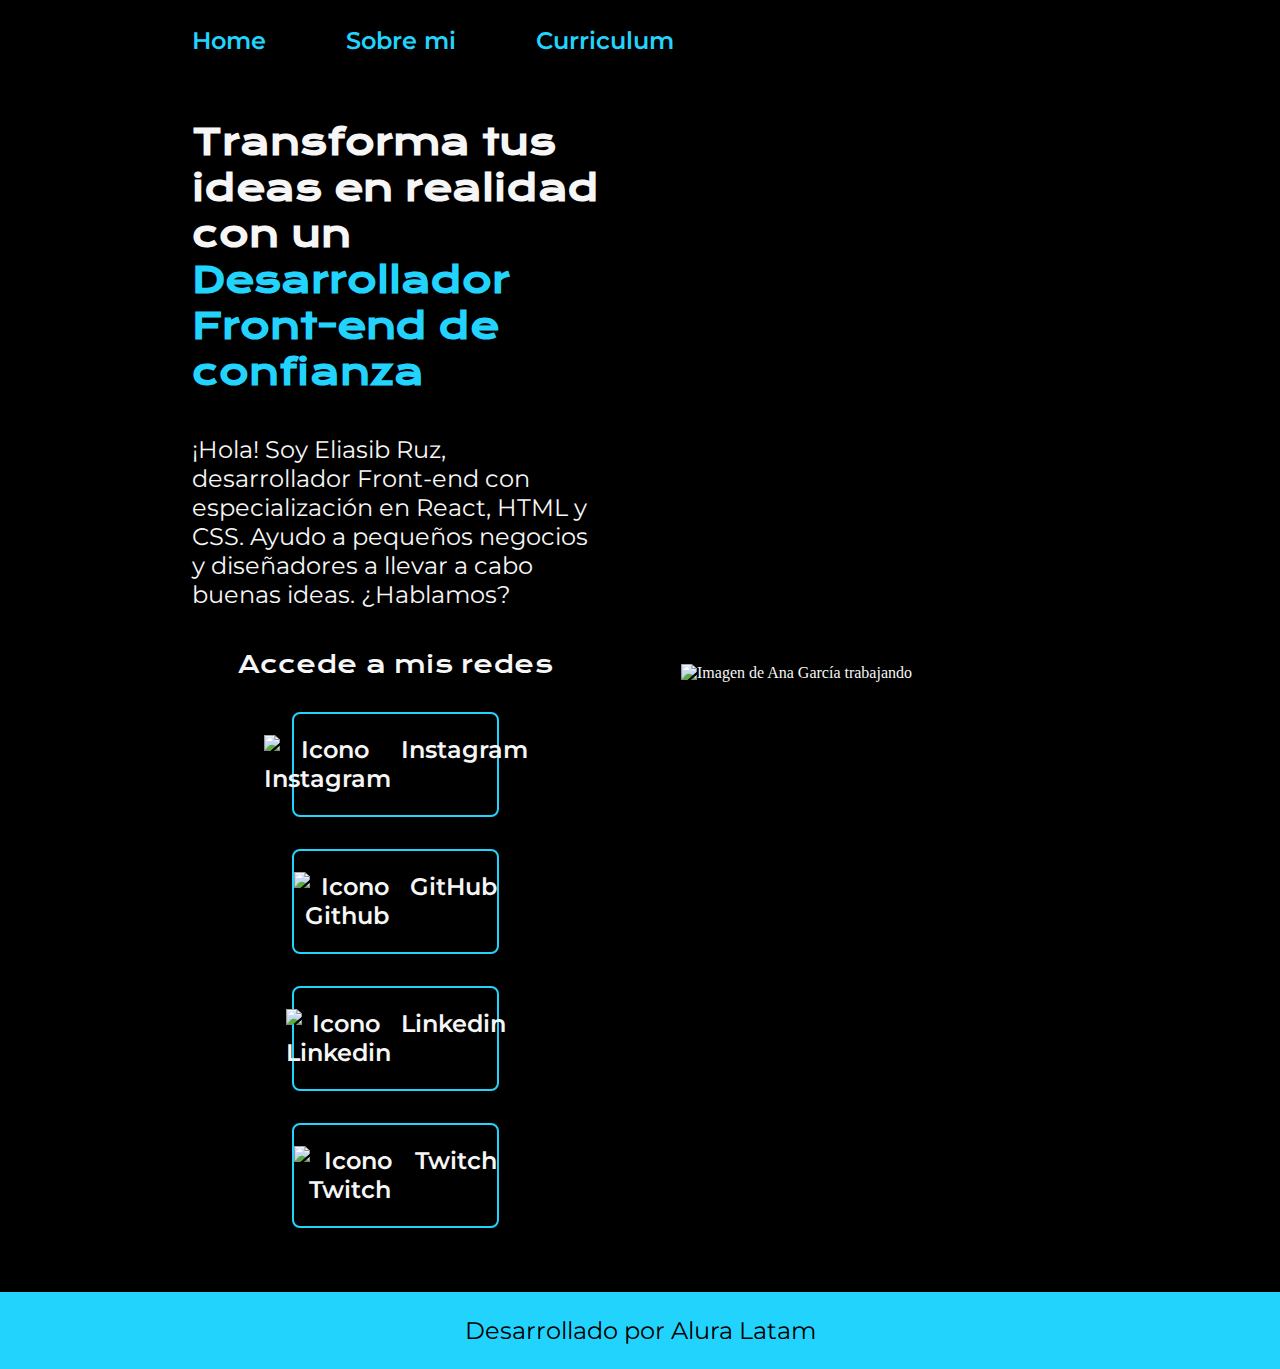
==== index.html @ 2715e3dd "Creando el proyecto" ====
<!DOCTYPE html>
<html lang="es">
<head>
    <meta charset="UTF-8">
    <meta name="viewport" content="width=device-width, initial-scale=1.0">
    <title>Portafolio de Eliasib</title>
    <link rel="stylesheet" href="./styles/style.css">
</head>
<body>
    <header class="header">
        <nav class="header__menu">
            <a class="header__menu__link" href="index.html">Home</a>
            <a class="header__menu__link" href="about.html">Sobre mi</a>
            <a class="header__menu__link" href="curriculum.html">Curriculum</a>
        </nav>
    </header>
    <main class="presentacion">
        <section class="presentacion__contenido">

            <h1 class="presentacion__contenido__titulo">Transforma tus ideas en realidad con un <strong class="titulo-destaque">Desarrollador Front-end de confianza</strong></h1>

                <p class="presentacion__contenido__texto">¡Hola! Soy Eliasib Ruz, desarrollador Front-end con especialización en React, HTML y CSS.
                Ayudo a pequeños negocios y diseñadores a llevar a cabo buenas ideas. ¿Hablamos?
                </p>
                <div class="presentacion__enlaces">
                    <h2 class="presentacion__enlaces__subtitulo">Accede a mis redes </h2>
                    <a class="presentacion__enlaces__link" href="https://www.instagram.com"><img src="/Portafolio/assets/instagram.png" alt="Icono Instagram">Instagram</a>
                    <a class="presentacion__enlaces__link" href="https://github.com"><img src="/Portafolio/assets/github.png" alt="Icono Github">GitHub</a>
                    <a class="presentacion__enlaces__link" href="https://linkedin.com"><img src="/Portafolio/assets/linkedin.png" alt="Icono Linkedin">Linkedin</a>
                    <a class="presentacion__enlaces__link" href="https://twitch.com"><img src="/Portafolio/assets/twitch.png" alt="Icono Twitch">Twitch</a>
                </div>
                

        </section>
        <img class="presentacion__imagen" src="/Portafolio/assets/Imagem.png" alt="Imagen de Ana García trabajando">
        
    </main>
    <footer class="footer">
        <p>Desarrollado por Alura Latam</p>
    </footer>
</body>
</html>
---- styles/style.css ----
@import url('https://fonts.googleapis.com/css2?family=Krona+One&family=Montserrat:wght@400;600&display=swap');

:root{
    --color-primario:#000000;
    --color-segundario: #F6F6F6;
    --color-terciario: #22D4FD;
    --color-hover: #272727;

    --fuente-montserrat: 'Montserrat', sans-serif;
    --fuente-krona: 'Krona One', sans-serif;    

}

* {
    padding: 0;
    margin: 0;
}

body{
    box-sizing: border-box;
    background-color: var(--color-primario);
    color: var(--color-segundario);
}

.header{
  padding: 2% 0% 0% 15%;  
}

.header__menu{
    display: flex;
    gap: 80px;
}

.header__menu__link{
    font-family: var(--fuente-montserrat);
    font-size: 1.5rem;
    font-weight: 600;
    color: var(--color-terciario);
    text-decoration: none;
}


.presentacion {
    padding: 5% 15%;
    display: flex;
    align-items: center;
    justify-content: space-between;
    gap: 82px;
}

.presentacion__contenido{
    width: 50%;
    display: flex;
    flex-direction: column;
    gap: 40px;
}

.presentacion__contenido__titulo{
    font-size: 2.25rem;
    font-family: var(--fuente-krona);
}

.titulo-destaque {
    color: var(--color-terciario);
}

.presentacion__contenido__texto{
    font-size: 1.5rem;
    font-family: var(--fuente-montserrat);
}

.presentacion__enlaces{
    display: flex;
    flex-direction: column;
    justify-content: space-between;
    align-items: center;
    gap: 32px;
}

.presentacion__enlaces__subtitulo{
    font-family: var(--fuente-krona);
    font-weight: 400;
    font-size: 1.5rem;
}

.presentacion__enlaces__link{
    border: 2px solid var(--color-terciario);
    width: 50%;
    text-align: center;
    border-radius: 8px;
    font-size: 1.5rem;
    font-weight: 600;
    padding: 21.5px 0;
    text-decoration: none;
    color: var(--color-segundario);
    font-family: var(--fuente-montserrat);
    display: flex;
    justify-content: center;
    gap: 10px;

}

.presentacion__enlaces__link:hover{
    background-color: var(--color-hover);
}

.footer{
    background-color: var(--color-terciario);
    padding: 24px;
    display: flex;
    justify-content: center;
    font-family: var(--fuente-montserrat);
    font-size: 1.5rem;
    color: var(--color-primario);
    font-weight: 400;
}

.presentacion__contenido__texto a{
    text-decoration: none;
    color: var(--color-terciario);
}

.presentacion__imagen{
    width: 50%;
}

@media (max-width: 1200px){
    .header{
        padding: 10%;
    }

    .header__menu{
        justify-content: center;
        gap: 25px;
    }

    .presentacion{
        flex-direction: column-reverse;
        padding: 5%;
    }

    .presentacion__contenido{
        width: auto;
    }
    
}
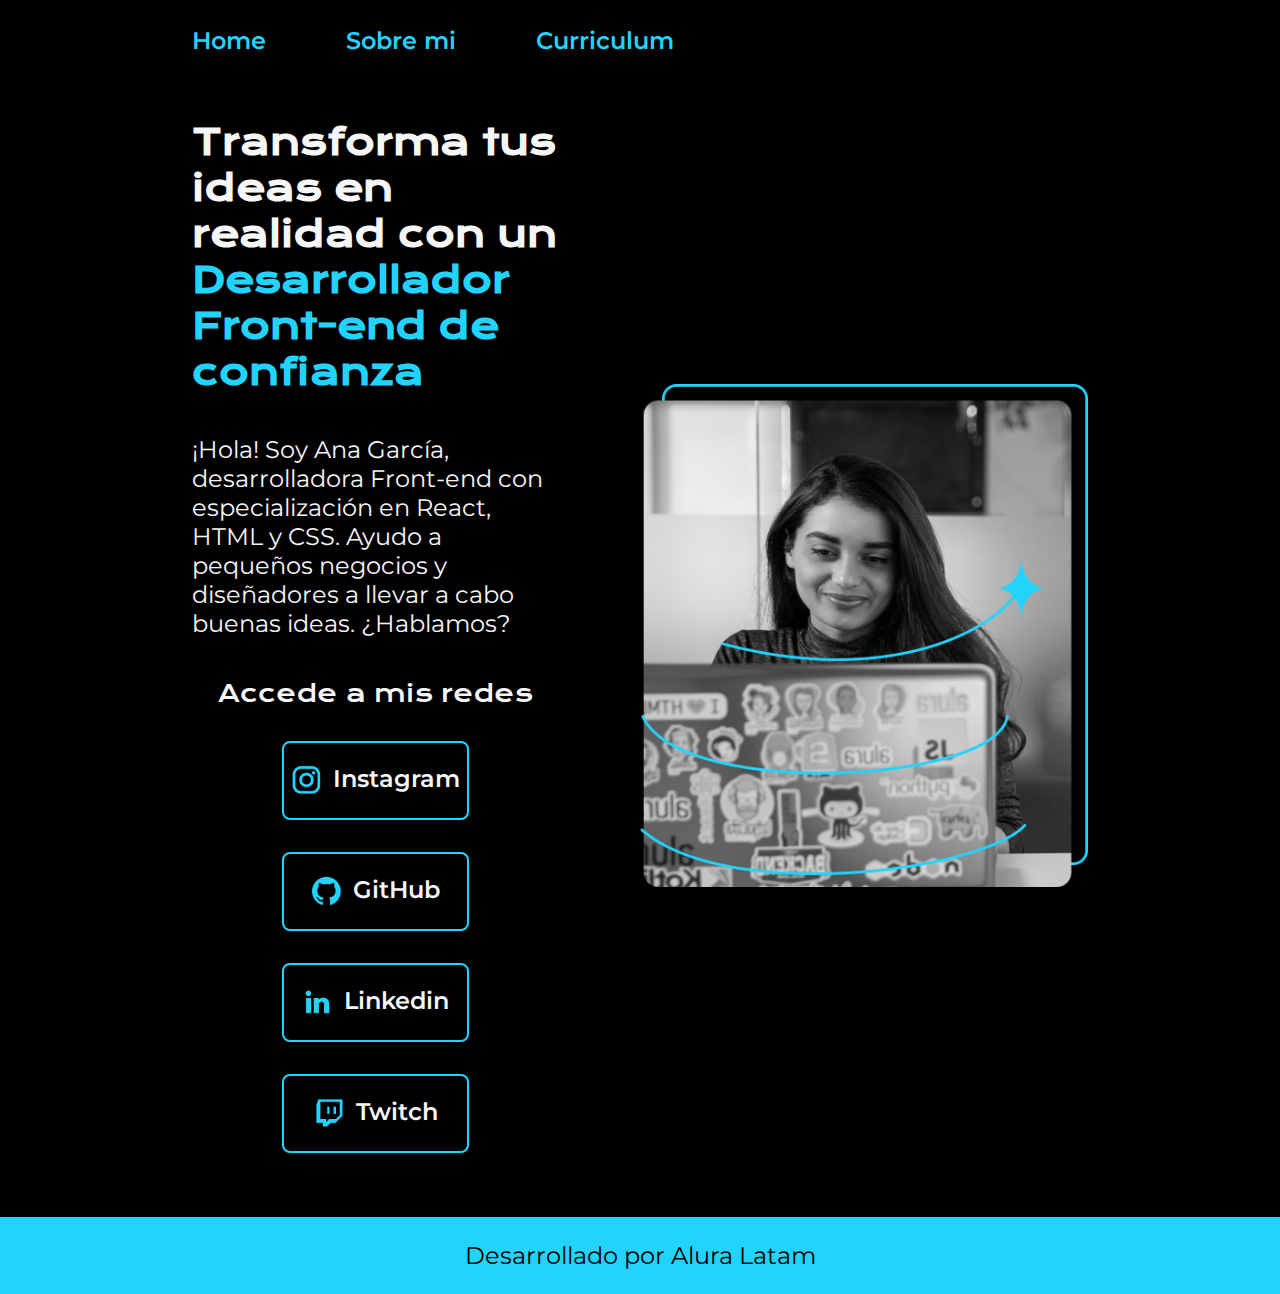
==== commit 5a5ec23e: "correción imagen y botones" ====
--- a/index.html
+++ b/index.html
@@ -19,20 +19,20 @@
 
             <h1 class="presentacion__contenido__titulo">Transforma tus ideas en realidad con un <strong class="titulo-destaque">Desarrollador Front-end de confianza</strong></h1>
 
-                <p class="presentacion__contenido__texto">¡Hola! Soy Eliasib Ruz, desarrollador Front-end con especialización en React, HTML y CSS.
+                <p class="presentacion__contenido__texto">¡Hola! Soy Ana García, desarrolladora Front-end con especialización en React, HTML y CSS.
                 Ayudo a pequeños negocios y diseñadores a llevar a cabo buenas ideas. ¿Hablamos?
                 </p>
                 <div class="presentacion__enlaces">
                     <h2 class="presentacion__enlaces__subtitulo">Accede a mis redes </h2>
-                    <a class="presentacion__enlaces__link" href="https://www.instagram.com"><img src="/Portafolio/assets/instagram.png" alt="Icono Instagram">Instagram</a>
-                    <a class="presentacion__enlaces__link" href="https://github.com"><img src="/Portafolio/assets/github.png" alt="Icono Github">GitHub</a>
-                    <a class="presentacion__enlaces__link" href="https://linkedin.com"><img src="/Portafolio/assets/linkedin.png" alt="Icono Linkedin">Linkedin</a>
-                    <a class="presentacion__enlaces__link" href="https://twitch.com"><img src="/Portafolio/assets/twitch.png" alt="Icono Twitch">Twitch</a>
+                    <a class="presentacion__enlaces__link" href="https://www.instagram.com"><img src="./assets/instagram.png" alt="Icono Instagram">Instagram</a>
+                    <a class="presentacion__enlaces__link" href="https://github.com"><img src="./assets/github.png" alt="Icono Github">GitHub</a>
+                    <a class="presentacion__enlaces__link" href="https://linkedin.com"><img src="./assets/linkedin.png" alt="Icono Linkedin">Linkedin</a>
+                    <a class="presentacion__enlaces__link" href="https://twitch.com"><img src="./assets/twitch.png" alt="Icono Twitch">Twitch</a>
                 </div>
                 
 
         </section>
-        <img class="presentacion__imagen" src="/Portafolio/assets/Imagem.png" alt="Imagen de Ana García trabajando">
+        <img class="presentacion__imagen" src="./assets/Imagem.png" alt="Imagen de Ana García trabajando">
         
     </main>
     <footer class="footer">
